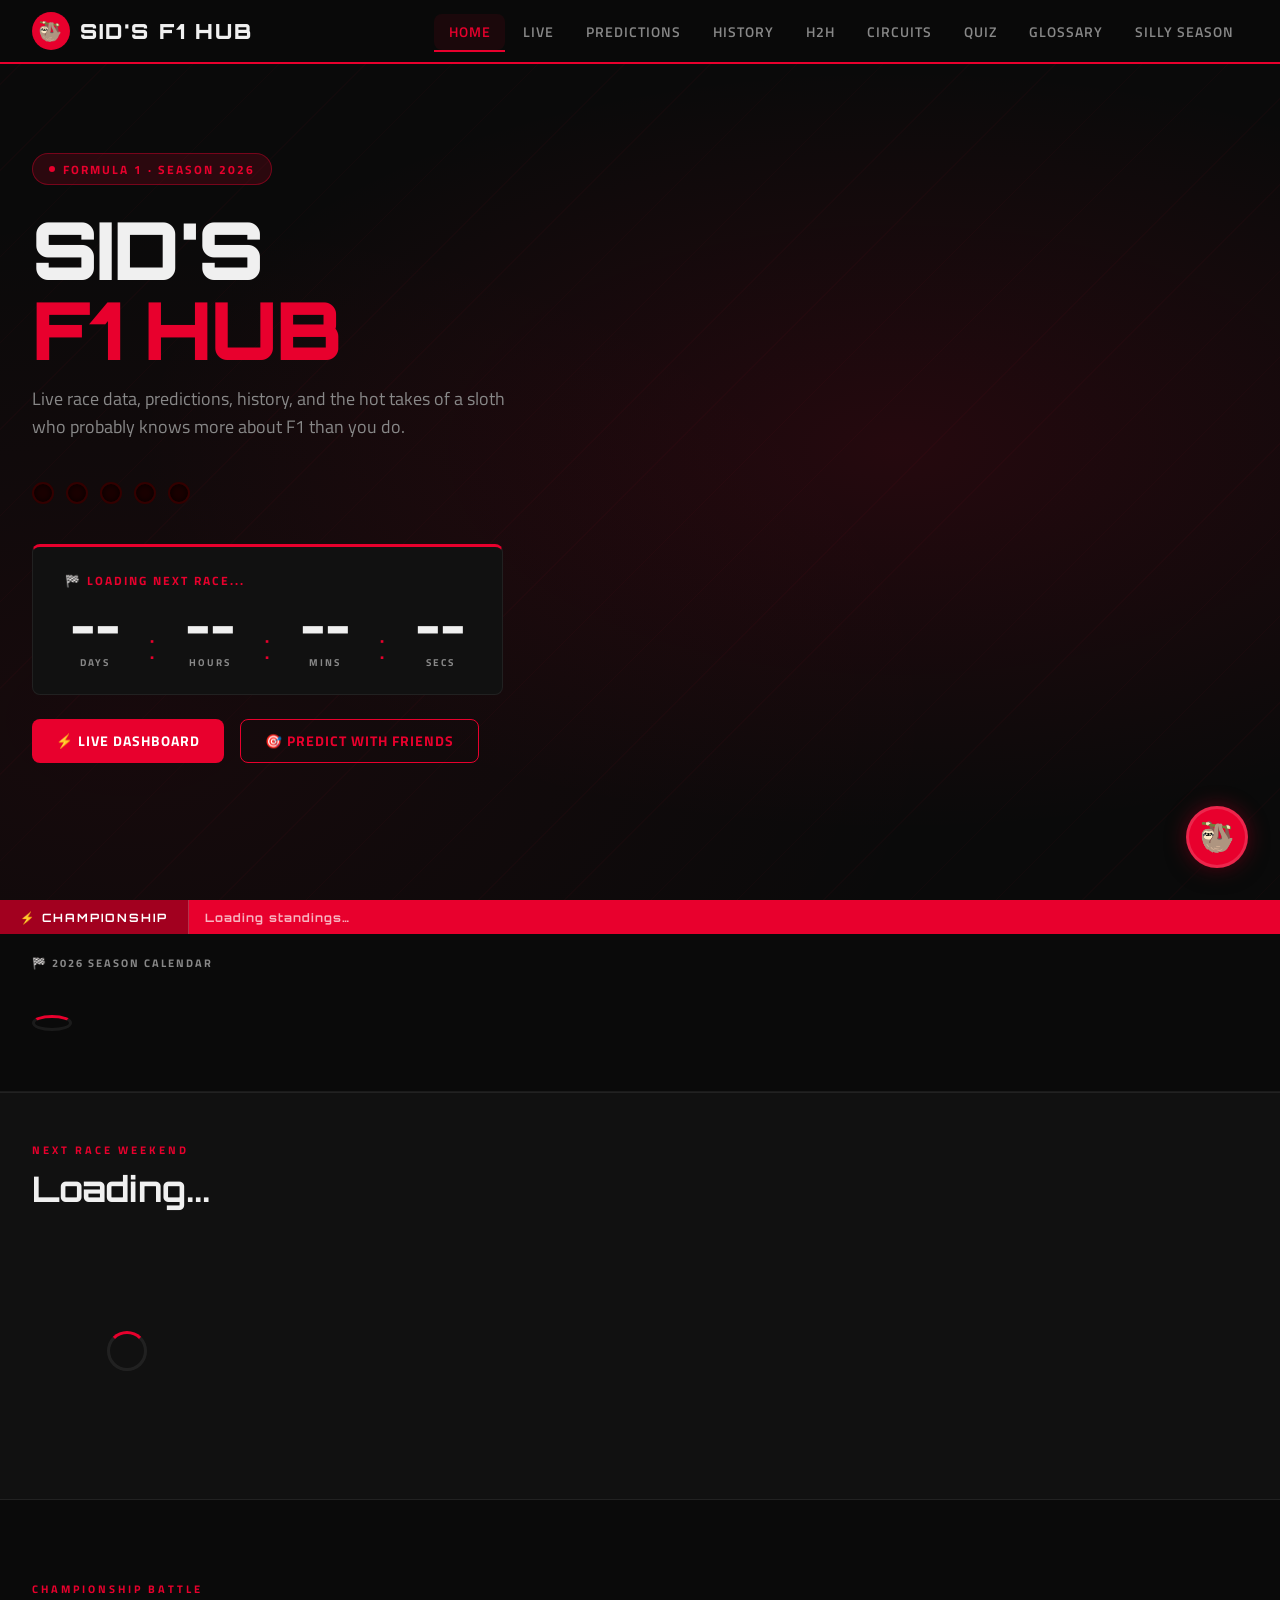
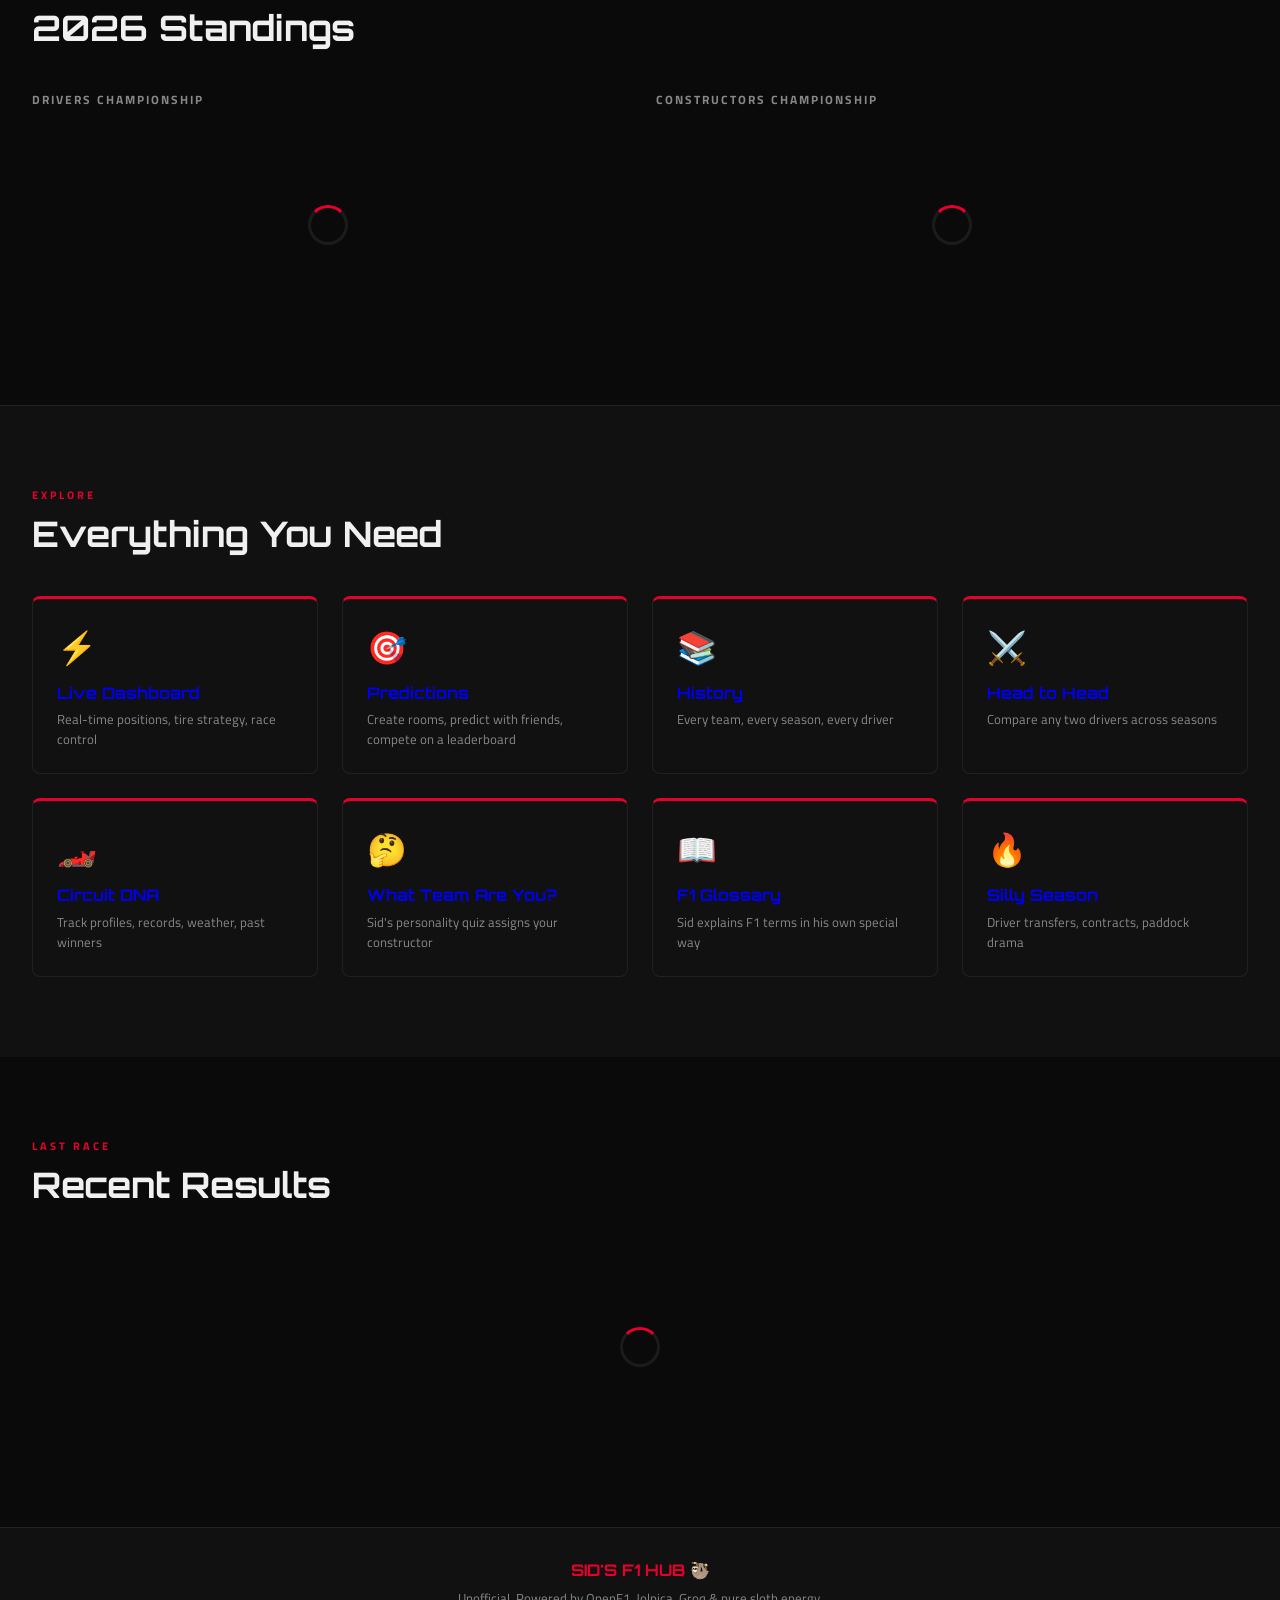
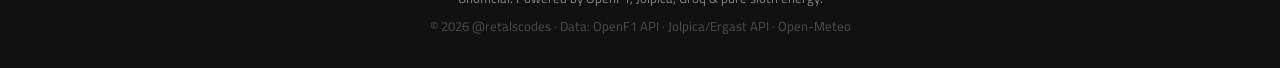
==== frontend/index.html @ 2f7b027c "Initial release — Sid's F1 Hub Full-stack F1 website featuring live dashboard, race predictions with" ====
<!DOCTYPE html>
<html lang="en">
<head>
  <meta charset="UTF-8" />
  <meta name="viewport" content="width=device-width, initial-scale=1.0" />
  <title>SID'S F1 HUB — The Unofficial Sloth's Guide to Formula 1</title>
  <meta name="description" content="F1 live data, race predictions, history, and Sid the Sloth's hot takes." />
  <link rel="stylesheet" href="assets/css/main.css" />
  <link rel="icon" href="data:image/svg+xml,<svg xmlns='http://www.w3.org/2000/svg' viewBox='0 0 100 100'><text y='.9em' font-size='90'>🦥</text></svg>" />
</head>
<body>

<!-- NAV -->
<nav class="nav">
  <a href="index.html" class="nav-logo">
    <div class="sid-icon-fallback">🦥</div>
    SID'S F1 HUB
  </a>
  <ul class="nav-links" id="navLinks">
    <li><a href="index.html" class="active">Home</a></li>
    <li><a href="pages/live.html">Live</a></li>
    <li><a href="pages/predictions.html">Predictions</a></li>
    <li><a href="pages/history.html">History</a></li>
    <li><a href="pages/head-to-head.html">H2H</a></li>
    <li><a href="pages/circuit.html">Circuits</a></li>
    <li><a href="pages/quiz.html">Quiz</a></li>
    <li><a href="pages/glossary.html">Glossary</a></li>
    <li><a href="pages/silly-season.html">Silly Season</a></li>
  </ul>
  <button class="nav-burger" id="navBurger" aria-label="Menu">
    <span></span><span></span><span></span>
  </button>
</nav>

<!-- HERO -->
<section class="hero">
  <div class="hero-bg-lines"></div>
  <div class="hero-content fade-in">
    <div class="hero-badge">
      <span class="dot"></span>
      Formula 1 · Season 2026
    </div>
    <h1 class="hero-title">
      <span class="line1">SID'S</span><br>
      <span class="accent">F1 HUB</span>
    </h1>
    <p class="hero-subtitle">
      Live race data, predictions, history, and the hot takes of a sloth who probably knows more about F1 than you do.
    </p>

    <!-- START LIGHTS -->
    <div class="lights-row" id="lightsRow">
      <div class="light" id="l1"></div>
      <div class="light" id="l2"></div>
      <div class="light" id="l3"></div>
      <div class="light" id="l4"></div>
      <div class="light" id="l5"></div>
    </div>

    <!-- COUNTDOWN -->
    <div class="countdown-card" id="countdownCard">
      <div class="countdown-race" id="countdownLabel">
        🏁 Loading next race...
      </div>
      <div class="countdown-units">
        <div class="countdown-unit">
          <div class="countdown-num" id="cdDays">--</div>
          <div class="countdown-label">Days</div>
        </div>
        <div class="countdown-sep">:</div>
        <div class="countdown-unit">
          <div class="countdown-num" id="cdHours">--</div>
          <div class="countdown-label">Hours</div>
        </div>
        <div class="countdown-sep">:</div>
        <div class="countdown-unit">
          <div class="countdown-num" id="cdMins">--</div>
          <div class="countdown-label">Mins</div>
        </div>
        <div class="countdown-sep">:</div>
        <div class="countdown-unit">
          <div class="countdown-num" id="cdSecs">--</div>
          <div class="countdown-label">Secs</div>
        </div>
      </div>
    </div>

    <div style="margin-top:1.5rem;display:flex;gap:1rem;flex-wrap:wrap;">
      <a href="pages/live.html" class="btn btn-primary">⚡ Live Dashboard</a>
      <a href="pages/predictions.html" class="btn btn-outline">🎯 Predict With Friends</a>
    </div>
  </div>

  <img src="assets/img/sid.png" class="hero-sid" alt="Sid the F1 Sloth"
       onerror="this.style.display='none'" />
</section>

<!-- STANDINGS TICKER -->
<div class="ticker-bar" id="tickerBar">
  <div class="ticker-label">⚡ CHAMPIONSHIP</div>
  <div class="ticker-wrap">
    <div class="ticker-track" id="tickerTrack">
      <span style="color:rgba(255,255,255,0.7);padding-left:1rem;">Loading standings…</span>
    </div>
  </div>
</div>

<!-- RACE CALENDAR STRIP -->
<div style="background:var(--bg);border-bottom:1px solid var(--border);padding:1.25rem 0;">
  <div style="max-width:1400px;margin:0 auto;padding:0 2rem;">
    <div style="font-size:0.7rem;font-weight:700;letter-spacing:2px;text-transform:uppercase;color:var(--text-dim);margin-bottom:0.75rem;">🏁 2026 Season Calendar</div>
    <div class="calendar-strip" id="calendarStrip">
      <div class="loading-state" style="padding:0;height:80px;"><div class="spinner"></div></div>
    </div>
  </div>
</div>

<!-- RACE WEEKEND -->
<div style="background:var(--bg2);border-top:1px solid var(--border);border-bottom:1px solid var(--border);">
  <div class="section" style="padding-top:3rem;padding-bottom:3rem;">
    <div class="section-header" style="display:flex;align-items:center;justify-content:space-between;flex-wrap:wrap;gap:1rem;">
      <div>
        <div class="section-tag">Next Race Weekend</div>
        <h2 class="section-title" id="weekendTitle">Loading...</h2>
      </div>
      <div id="weekendFlag" style="font-size:3rem;"></div>
    </div>

    <!-- Session Times -->
    <div class="sessions-grid" id="sessionsGrid">
      <div class="loading-state"><div class="spinner"></div></div>
    </div>

    <!-- Weather -->
    <div id="weatherWidget" style="margin-top:1.5rem;display:none;">
      <div class="card" style="display:flex;align-items:center;gap:2rem;flex-wrap:wrap;">
        <div>
          <div class="section-tag">Circuit Weather</div>
          <div style="font-size:2rem;" id="weatherTemp">--°C</div>
          <div style="font-size:0.8rem;color:var(--text-dim);" id="weatherDesc"></div>
        </div>
        <div style="display:flex;gap:2rem;flex-wrap:wrap;">
          <div>
            <div class="text-dim" style="font-size:0.7rem;letter-spacing:1px;text-transform:uppercase;">Wind</div>
            <div class="font-mono fw-700" id="weatherWind">--</div>
          </div>
          <div>
            <div class="text-dim" style="font-size:0.7rem;letter-spacing:1px;text-transform:uppercase;">Rain %</div>
            <div class="font-mono fw-700" id="weatherRain">--</div>
          </div>
        </div>
      </div>
    </div>
  </div>
</div>

<!-- CHAMPIONSHIP BATTLE -->
<div class="section">
  <div class="section-header">
    <div class="section-tag">Championship Battle</div>
    <h2 class="section-title" id="standingsTitle">2026 Standings</h2>
  </div>

  <div class="grid-2" style="gap:2rem;">
    <!-- Drivers -->
    <div>
      <div style="font-size:0.75rem;font-weight:700;letter-spacing:2px;text-transform:uppercase;color:var(--text-dim);margin-bottom:1rem;">
        Drivers Championship
      </div>
      <div id="driverStandings">
        <div class="loading-state"><div class="spinner"></div></div>
      </div>
    </div>
    <!-- Constructors -->
    <div>
      <div style="font-size:0.75rem;font-weight:700;letter-spacing:2px;text-transform:uppercase;color:var(--text-dim);margin-bottom:1rem;">
        Constructors Championship
      </div>
      <div id="constructorStandings">
        <div class="loading-state"><div class="spinner"></div></div>
      </div>
    </div>
  </div>
</div>

<!-- QUICK ACCESS -->
<div style="background:var(--bg2);border-top:1px solid var(--border);">
  <div class="section">
    <div class="section-header">
      <div class="section-tag">Explore</div>
      <h2 class="section-title">Everything You Need</h2>
    </div>
    <div class="grid-4">
      <a href="pages/live.html" class="card card-accent" style="text-decoration:none;cursor:pointer;">
        <div style="font-size:2rem;margin-bottom:0.75rem;">⚡</div>
        <div style="font-family:var(--font-mono);font-weight:700;margin-bottom:0.4rem;">Live Dashboard</div>
        <div style="font-size:0.8rem;color:var(--text-dim);">Real-time positions, tire strategy, race control</div>
      </a>
      <a href="pages/predictions.html" class="card card-accent" style="text-decoration:none;">
        <div style="font-size:2rem;margin-bottom:0.75rem;">🎯</div>
        <div style="font-family:var(--font-mono);font-weight:700;margin-bottom:0.4rem;">Predictions</div>
        <div style="font-size:0.8rem;color:var(--text-dim);">Create rooms, predict with friends, compete on a leaderboard</div>
      </a>
      <a href="pages/history.html" class="card card-accent" style="text-decoration:none;">
        <div style="font-size:2rem;margin-bottom:0.75rem;">📚</div>
        <div style="font-family:var(--font-mono);font-weight:700;margin-bottom:0.4rem;">History</div>
        <div style="font-size:0.8rem;color:var(--text-dim);">Every team, every season, every driver</div>
      </a>
      <a href="pages/head-to-head.html" class="card card-accent" style="text-decoration:none;">
        <div style="font-size:2rem;margin-bottom:0.75rem;">⚔️</div>
        <div style="font-family:var(--font-mono);font-weight:700;margin-bottom:0.4rem;">Head to Head</div>
        <div style="font-size:0.8rem;color:var(--text-dim);">Compare any two drivers across seasons</div>
      </a>
      <a href="pages/circuit.html" class="card card-accent" style="text-decoration:none;">
        <div style="font-size:2rem;margin-bottom:0.75rem;">🏎️</div>
        <div style="font-family:var(--font-mono);font-weight:700;margin-bottom:0.4rem;">Circuit DNA</div>
        <div style="font-size:0.8rem;color:var(--text-dim);">Track profiles, records, weather, past winners</div>
      </a>
      <a href="pages/quiz.html" class="card card-accent" style="text-decoration:none;">
        <div style="font-size:2rem;margin-bottom:0.75rem;">🤔</div>
        <div style="font-family:var(--font-mono);font-weight:700;margin-bottom:0.4rem;">What Team Are You?</div>
        <div style="font-size:0.8rem;color:var(--text-dim);">Sid's personality quiz assigns your constructor</div>
      </a>
      <a href="pages/glossary.html" class="card card-accent" style="text-decoration:none;">
        <div style="font-size:2rem;margin-bottom:0.75rem;">📖</div>
        <div style="font-family:var(--font-mono);font-weight:700;margin-bottom:0.4rem;">F1 Glossary</div>
        <div style="font-size:0.8rem;color:var(--text-dim);">Sid explains F1 terms in his own special way</div>
      </a>
      <a href="pages/silly-season.html" class="card card-accent" style="text-decoration:none;">
        <div style="font-size:2rem;margin-bottom:0.75rem;">🔥</div>
        <div style="font-family:var(--font-mono);font-weight:700;margin-bottom:0.4rem;">Silly Season</div>
        <div style="font-size:0.8rem;color:var(--text-dim);">Driver transfers, contracts, paddock drama</div>
      </a>
    </div>
  </div>
</div>

<!-- LAST RACE RESULT -->
<div class="section">
  <div class="section-header" style="display:flex;align-items:center;justify-content:space-between;flex-wrap:wrap;gap:1rem;">
    <div>
      <div class="section-tag">Last Race</div>
      <h2 class="section-title" id="lastRaceTitle">Recent Results</h2>
    </div>
    <div id="sidReaction" style="display:none;" class="card" style="max-width:320px;">
      <div style="display:flex;align-items:flex-start;gap:0.75rem;">
        <div style="font-size:1.5rem;flex-shrink:0;">🦥</div>
        <div>
          <div style="font-size:0.7rem;font-weight:700;letter-spacing:1px;text-transform:uppercase;color:var(--red);margin-bottom:0.4rem;">Sid's Reaction</div>
          <div style="font-size:0.85rem;font-style:italic;" id="sidReactionText"></div>
        </div>
      </div>
    </div>
  </div>
  <div id="lastRaceResults">
    <div class="loading-state"><div class="spinner"></div></div>
  </div>
</div>

<footer>
  <div class="footer-logo">SID'S F1 HUB 🦥</div>
  <div>Unofficial. Powered by OpenF1, Jolpica, Groq & pure sloth energy.</div>
  <div style="margin-top:0.5rem;opacity:0.5;">© 2026 @retalscodes · Data: OpenF1 API · Jolpica/Ergast API · Open-Meteo</div>
</footer>

<!-- SID CHAT BUBBLE -->
<div class="sid-chat-bubble">
  <div class="sid-chat-window" id="sidChatWindow">
    <div class="sid-chat-header">
      <div class="avatar">
        <img src="../assets/img/sid.png" alt="Sid" onerror="this.parentElement.innerHTML='<div class=fallback>🦥</div>'" />
      </div>
      <div>
        <div class="name">Sid the F1 Sloth</div>
        <div class="status">Online &amp; ready to ramble</div>
      </div>
    </div>
    <div class="sid-chat-msgs" id="sidMsgs">
      <div class="msg msg-sid">
        YO! Sid here — your unofficial F1 expert! Ask me anything about Formula 1. Anything. I DARE YOU. 🦥🏎️
      </div>
    </div>
    <div class="sid-chat-input">
      <input type="text" id="sidInput" placeholder="Ask Sid about F1..." />
      <button id="sidSend" aria-label="Send">
        <svg viewBox="0 0 24 24"><path d="M2 21l21-9L2 3v7l15 2-15 2z"/></svg>
      </button>
    </div>
  </div>
  <button class="sid-chat-toggle" id="sidChatToggle" aria-label="Chat with Sid">
    <img src="assets/img/sid.png" alt="Sid" onerror="this.outerHTML='<span class=fallback-face>🦥</span>'" />
  </button>
</div>

<script src="assets/js/api.js"></script>
<script src="assets/js/countdown.js"></script>
<script src="assets/js/sid-chat.js"></script>
<script src="assets/js/app.js"></script>
</body>
</html>
---- frontend/assets/css/main.css ----
@import url('https://fonts.googleapis.com/css2?family=Orbitron:wght@400;700;900&family=Titillium+Web:wght@300;400;600;700;900&display=swap');

:root {
  --red:       #E8002D;
  --red-dark:  #B5001F;
  --red-glow:  rgba(232,0,45,0.35);
  --bg:        #0A0A0A;
  --bg2:       #111111;
  --bg3:       #1A1A1A;
  --bg4:       #222222;
  --border:    rgba(255,255,255,0.07);
  --text:      #F0F0F0;
  --text-dim:  #888888;
  --gold:      #FFD700;
  --silver:    #C0C0C0;
  --bronze:    #CD7F32;
  --green:     #00D4A0;
  --blue:      #0099FF;
  --font-main: 'Titillium Web', sans-serif;
  --font-mono: 'Orbitron', monospace;
  --radius:    8px;
  --glow: 0 0 20px var(--red-glow);
}

*, *::before, *::after { box-sizing: border-box; margin: 0; padding: 0; }

html { scroll-behavior: smooth; }

body {
  font-family: var(--font-main);
  background: var(--bg);
  color: var(--text);
  min-height: 100vh;
  overflow-x: hidden;
}

/* ── SCROLLBAR ── */
::-webkit-scrollbar { width: 6px; }
::-webkit-scrollbar-track { background: var(--bg2); }
::-webkit-scrollbar-thumb { background: var(--red); border-radius: 3px; }

/* ── NAV ── */
.nav {
  position: fixed;
  top: 0; left: 0; right: 0;
  z-index: 100;
  background: rgba(10,10,10,0.95);
  border-bottom: 2px solid var(--red);
  backdrop-filter: blur(12px);
  display: flex;
  align-items: center;
  justify-content: space-between;
  padding: 0 2rem;
  height: 64px;
}

.nav-logo {
  font-family: var(--font-mono);
  font-size: 1.3rem;
  font-weight: 900;
  color: var(--text);
  text-decoration: none;
  display: flex;
  align-items: center;
  gap: 0.6rem;
  letter-spacing: 2px;
}

.nav-logo .sid-icon {
  width: 38px;
  height: 38px;
  border-radius: 50%;
  border: 2px solid var(--red);
  object-fit: cover;
}

.nav-logo .sid-icon-fallback {
  width: 38px; height: 38px;
  border-radius: 50%;
  background: var(--red);
  display: flex; align-items: center; justify-content: center;
  font-size: 1.2rem; font-weight: 900;
  color: white;
}

.nav-links {
  display: flex;
  align-items: center;
  gap: 0.2rem;
  list-style: none;
}

.nav-links a {
  color: var(--text-dim);
  text-decoration: none;
  font-size: 0.85rem;
  font-weight: 600;
  letter-spacing: 1px;
  text-transform: uppercase;
  padding: 0.5rem 0.9rem;
  border-radius: var(--radius);
  transition: all 0.2s;
  position: relative;
}

.nav-links a:hover,
.nav-links a.active {
  color: var(--red);
  background: rgba(232,0,45,0.08);
}

.nav-links a.active::after {
  content: '';
  position: absolute;
  bottom: -2px; left: 0; right: 0;
  height: 2px;
  background: var(--red);
}

.nav-burger {
  display: none;
  background: none;
  border: none;
  cursor: pointer;
  flex-direction: column;
  gap: 5px;
}
.nav-burger span {
  display: block; width: 24px; height: 2px; background: var(--text);
  transition: all 0.3s;
}

/* ── HERO ── */
.hero {
  min-height: 100vh;
  display: flex;
  align-items: center;
  padding: 80px 2rem 4rem;
  position: relative;
  overflow: hidden;
  background: radial-gradient(ellipse at 70% 50%, rgba(232,0,45,0.12) 0%, transparent 60%),
              radial-gradient(ellipse at 10% 80%, rgba(232,0,45,0.06) 0%, transparent 50%),
              var(--bg);
}

.hero-bg-lines {
  position: absolute;
  inset: 0;
  overflow: hidden;
  pointer-events: none;
}

.hero-bg-lines::before {
  content: '';
  position: absolute;
  top: -50%; left: -10%;
  width: 120%; height: 200%;
  background: repeating-linear-gradient(
    -45deg,
    transparent,
    transparent 60px,
    rgba(232,0,45,0.03) 60px,
    rgba(232,0,45,0.03) 61px
  );
}

.hero-content {
  flex: 1;
  max-width: 700px;
  z-index: 1;
}

.hero-badge {
  display: inline-flex;
  align-items: center;
  gap: 0.5rem;
  background: rgba(232,0,45,0.15);
  border: 1px solid rgba(232,0,45,0.4);
  border-radius: 50px;
  padding: 0.35rem 1rem;
  font-size: 0.75rem;
  font-weight: 700;
  letter-spacing: 2px;
  text-transform: uppercase;
  color: var(--red);
  margin-bottom: 1.5rem;
}

.hero-badge .dot {
  width: 6px; height: 6px;
  border-radius: 50%;
  background: var(--red);
  animation: blink 1.2s infinite;
}

@keyframes blink { 0%,100%{opacity:1} 50%{opacity:0.2} }

.hero-title {
  font-family: var(--font-mono);
  font-size: clamp(2.5rem, 7vw, 5rem);
  font-weight: 900;
  line-height: 1;
  letter-spacing: -1px;
  margin-bottom: 1rem;
}

.hero-title .line1 { color: var(--text); }
.hero-title .accent { color: var(--red); }

.hero-subtitle {
  font-size: 1.1rem;
  color: var(--text-dim);
  margin-bottom: 2.5rem;
  line-height: 1.6;
  max-width: 480px;
}

/* ── LIGHTS SEQUENCE ── */
.lights-row {
  display: flex;
  gap: 12px;
  margin-bottom: 2.5rem;
}

.light {
  width: 22px; height: 22px;
  border-radius: 50%;
  background: #1a0000;
  border: 2px solid #330000;
  box-shadow: inset 0 0 6px rgba(0,0,0,0.8);
  transition: all 0.3s;
}

.light.on {
  background: var(--red);
  border-color: var(--red-dark);
  box-shadow: 0 0 12px var(--red-glow), inset 0 0 4px rgba(255,100,100,0.4);
}

/* ── COUNTDOWN ── */
.countdown-card {
  background: var(--bg2);
  border: 1px solid var(--border);
  border-top: 3px solid var(--red);
  border-radius: var(--radius);
  padding: 1.5rem 2rem;
  display: inline-block;
}

.countdown-race {
  font-size: 0.75rem;
  font-weight: 700;
  letter-spacing: 2px;
  text-transform: uppercase;
  color: var(--red);
  margin-bottom: 0.75rem;
  display: flex;
  align-items: center;
  gap: 0.5rem;
}

.countdown-units {
  display: flex;
  gap: 1.5rem;
  align-items: flex-end;
}

.countdown-unit {
  text-align: center;
}

.countdown-num {
  font-family: var(--font-mono);
  font-size: 3rem;
  font-weight: 900;
  color: var(--text);
  line-height: 1;
  min-width: 60px;
}

.countdown-label {
  font-size: 0.65rem;
  font-weight: 700;
  letter-spacing: 2px;
  text-transform: uppercase;
  color: var(--text-dim);
  margin-top: 4px;
}

.countdown-sep {
  font-family: var(--font-mono);
  font-size: 2rem;
  color: var(--red);
  line-height: 1;
  padding-bottom: 0.4rem;
}

.hero-sid {
  position: absolute;
  right: 5%;
  bottom: 0;
  width: min(380px, 40vw);
  z-index: 1;
  filter: drop-shadow(-10px 0 40px rgba(232,0,45,0.3));
}

/* ── SECTION ── */
.section {
  padding: 5rem 2rem;
  max-width: 1400px;
  margin: 0 auto;
}

.section-header {
  margin-bottom: 2.5rem;
}

.section-tag {
  font-size: 0.7rem;
  font-weight: 700;
  letter-spacing: 3px;
  text-transform: uppercase;
  color: var(--red);
  margin-bottom: 0.5rem;
}

.section-title {
  font-family: var(--font-mono);
  font-size: clamp(1.5rem, 3vw, 2.2rem);
  font-weight: 700;
  color: var(--text);
}

/* ── CARD ── */
.card {
  background: var(--bg2);
  border: 1px solid var(--border);
  border-radius: var(--radius);
  padding: 1.5rem;
  transition: border-color 0.2s, transform 0.2s;
}

.card:hover {
  border-color: rgba(232,0,45,0.3);
  transform: translateY(-2px);
}

.card-accent { border-top: 3px solid var(--red); }

/* ── GRID ── */
.grid-2 { display: grid; grid-template-columns: repeat(2, 1fr); gap: 1.5rem; }
.grid-3 { display: grid; grid-template-columns: repeat(3, 1fr); gap: 1.5rem; }
.grid-4 { display: grid; grid-template-columns: repeat(4, 1fr); gap: 1.5rem; }
.grid-auto { display: grid; grid-template-columns: repeat(auto-fill, minmax(280px, 1fr)); gap: 1.5rem; }

/* ── DRIVER CARD ── */
.driver-card {
  background: var(--bg2);
  border: 1px solid var(--border);
  border-radius: var(--radius);
  padding: 1.25rem;
  display: flex;
  align-items: center;
  gap: 1rem;
  transition: all 0.2s;
  cursor: pointer;
}

.driver-card:hover { border-color: rgba(232,0,45,0.4); background: var(--bg3); }

.driver-number {
  font-family: var(--font-mono);
  font-size: 1.8rem;
  font-weight: 900;
  min-width: 50px;
  text-align: center;
  opacity: 0.5;
}

.driver-flag {
  font-size: 1.4rem;
}

.driver-info { flex: 1; }

.driver-name {
  font-weight: 700;
  font-size: 1rem;
  color: var(--text);
}

.driver-team {
  font-size: 0.75rem;
  color: var(--text-dim);
  margin-top: 2px;
}

.driver-points {
  font-family: var(--font-mono);
  font-size: 1.1rem;
  font-weight: 700;
  color: var(--red);
}

.team-color-bar {
  width: 4px;
  height: 100%;
  border-radius: 2px;
  min-height: 50px;
}

/* ── STANDINGS TABLE ── */
.standings-table {
  width: 100%;
  border-collapse: collapse;
}

.standings-table th {
  font-size: 0.7rem;
  font-weight: 700;
  letter-spacing: 2px;
  text-transform: uppercase;
  color: var(--text-dim);
  text-align: left;
  padding: 0.75rem 1rem;
  border-bottom: 1px solid var(--border);
}

.standings-table td {
  padding: 0.85rem 1rem;
  border-bottom: 1px solid var(--border);
  font-size: 0.9rem;
}

.standings-table tr:last-child td { border-bottom: none; }
.standings-table tr:hover td { background: rgba(255,255,255,0.02); }

.pos-1 { color: var(--gold); font-family: var(--font-mono); font-weight: 700; }
.pos-2 { color: var(--silver); font-family: var(--font-mono); font-weight: 700; }
.pos-3 { color: var(--bronze); font-family: var(--font-mono); font-weight: 700; }
.pos-n { color: var(--text-dim); font-family: var(--font-mono); }

/* ── TIRE ── */
.tire {
  display: inline-flex;
  align-items: center;
  justify-content: center;
  width: 28px; height: 28px;
  border-radius: 50%;
  font-size: 0.65rem;
  font-weight: 900;
  letter-spacing: 0.5px;
}

.tire-S { background: #FF1E00; color: white; }
.tire-M { background: #FFD700; color: black; }
.tire-H { background: #F0F0F0; color: black; }
.tire-I { background: #39B54A; color: white; }
.tire-W { background: #1E90FF; color: white; }

/* ── FLAGS ── */
.flag-pill {
  display: inline-flex;
  align-items: center;
  gap: 0.4rem;
  background: var(--bg3);
  border: 1px solid var(--border);
  border-radius: 50px;
  padding: 0.25rem 0.75rem;
  font-size: 0.8rem;
  font-weight: 600;
}

/* ── BUTTON ── */
.btn {
  display: inline-flex;
  align-items: center;
  gap: 0.5rem;
  padding: 0.7rem 1.5rem;
  border-radius: var(--radius);
  font-family: var(--font-main);
  font-weight: 700;
  font-size: 0.85rem;
  letter-spacing: 1px;
  text-transform: uppercase;
  cursor: pointer;
  border: none;
  text-decoration: none;
  transition: all 0.2s;
}

.btn-primary {
  background: var(--red);
  color: white;
}

.btn-primary:hover {
  background: var(--red-dark);
  transform: translateY(-1px);
  box-shadow: var(--glow);
}

.btn-outline {
  background: transparent;
  border: 1px solid var(--red);
  color: var(--red);
}

.btn-outline:hover {
  background: rgba(232,0,45,0.1);
}

.btn-ghost {
  background: var(--bg3);
  color: var(--text);
  border: 1px solid var(--border);
}

.btn-ghost:hover { background: var(--bg4); }

/* ── INPUT ── */
.input {
  background: var(--bg3);
  border: 1px solid var(--border);
  border-radius: var(--radius);
  color: var(--text);
  font-family: var(--font-main);
  font-size: 0.95rem;
  padding: 0.75rem 1rem;
  width: 100%;
  outline: none;
  transition: border-color 0.2s;
}

.input:focus { border-color: var(--red); }
.input::placeholder { color: var(--text-dim); }

select.input {
  cursor: pointer;
  -webkit-appearance: none;
  background-image: url("data:image/svg+xml,%3Csvg xmlns='http://www.w3.org/2000/svg' width='12' height='12' viewBox='0 0 12 12'%3E%3Cpath fill='%23888' d='M6 8L1 3h10z'/%3E%3C/svg%3E");
  background-repeat: no-repeat;
  background-position: right 1rem center;
  padding-right: 2.5rem;
}

/* ── BADGE ── */
.badge {
  display: inline-flex;
  align-items: center;
  padding: 0.2rem 0.6rem;
  border-radius: 4px;
  font-size: 0.7rem;
  font-weight: 700;
  letter-spacing: 1px;
  text-transform: uppercase;
}

.badge-red    { background: rgba(232,0,45,0.2);  color: var(--red); }
.badge-green  { background: rgba(0,212,160,0.2); color: var(--green); }
.badge-gold   { background: rgba(255,215,0,0.2); color: var(--gold); }
.badge-gray   { background: rgba(255,255,255,0.07); color: var(--text-dim); }

/* ── LIVE INDICATOR ── */
.live-badge {
  display: inline-flex;
  align-items: center;
  gap: 6px;
  background: rgba(232,0,45,0.15);
  border: 1px solid rgba(232,0,45,0.5);
  border-radius: 50px;
  padding: 0.3rem 0.8rem;
  font-size: 0.75rem;
  font-weight: 700;
  letter-spacing: 2px;
  color: var(--red);
}

.live-badge .pulse {
  width: 8px; height: 8px;
  border-radius: 50%;
  background: var(--red);
  animation: pulse 1.5s infinite;
}

@keyframes pulse {
  0%   { transform: scale(1); opacity: 1; box-shadow: 0 0 0 0 var(--red-glow); }
  70%  { transform: scale(1.1); opacity: 0.7; box-shadow: 0 0 0 6px transparent; }
  100% { transform: scale(1); opacity: 1; }
}

/* ── SID CHAT ── */
.sid-chat-bubble {
  position: fixed;
  bottom: 2rem;
  right: 2rem;
  z-index: 200;
}

.sid-chat-toggle {
  width: 62px; height: 62px;
  border-radius: 50%;
  background: var(--red);
  border: 3px solid rgba(255,255,255,0.15);
  cursor: pointer;
  display: flex;
  align-items: center;
  justify-content: center;
  box-shadow: var(--glow), 0 4px 20px rgba(0,0,0,0.5);
  transition: transform 0.2s;
  overflow: hidden;
  padding: 0;
}

.sid-chat-toggle:hover { transform: scale(1.08); }

.sid-chat-toggle img {
  width: 100%; height: 100%;
  object-fit: cover;
  border-radius: 50%;
}

.sid-chat-toggle .fallback-face {
  font-size: 1.8rem;
}

.sid-chat-window {
  position: absolute;
  bottom: 78px;
  right: 0;
  width: 360px;
  background: var(--bg2);
  border: 1px solid var(--border);
  border-top: 3px solid var(--red);
  border-radius: var(--radius);
  box-shadow: 0 20px 60px rgba(0,0,0,0.7);
  display: none;
  flex-direction: column;
  overflow: hidden;
  max-height: 520px;
}

.sid-chat-window.open { display: flex; }

.sid-chat-header {
  display: flex;
  align-items: center;
  gap: 0.75rem;
  padding: 1rem 1.25rem;
  background: var(--bg3);
  border-bottom: 1px solid var(--border);
}

.sid-chat-header .avatar {
  width: 36px; height: 36px;
  border-radius: 50%;
  border: 2px solid var(--red);
  overflow: hidden;
  flex-shrink: 0;
}

.sid-chat-header .avatar img { width: 100%; height: 100%; object-fit: cover; }
.sid-chat-header .avatar .fallback { width: 100%; height: 100%; background: var(--red); display: flex; align-items: center; justify-content: center; font-size: 1rem; }

.sid-chat-header .name {
  font-weight: 700;
  font-size: 0.9rem;
}

.sid-chat-header .status {
  font-size: 0.7rem;
  color: var(--green);
  display: flex;
  align-items: center;
  gap: 4px;
}

.sid-chat-header .status::before {
  content: '';
  width: 6px; height: 6px;
  border-radius: 50%;
  background: var(--green);
}

.sid-chat-msgs {
  flex: 1;
  overflow-y: auto;
  padding: 1rem;
  display: flex;
  flex-direction: column;
  gap: 0.75rem;
  min-height: 200px;
}

.msg {
  max-width: 85%;
  padding: 0.75rem 1rem;
  border-radius: var(--radius);
  font-size: 0.88rem;
  line-height: 1.5;
}

.msg-sid {
  background: var(--bg3);
  border: 1px solid var(--border);
  align-self: flex-start;
  border-bottom-left-radius: 2px;
}

.msg-user {
  background: var(--red);
  color: white;
  align-self: flex-end;
  border-bottom-right-radius: 2px;
}

.msg-typing {
  display: flex;
  gap: 4px;
  align-items: center;
  padding: 0.75rem 1rem;
}

.msg-typing span {
  width: 6px; height: 6px;
  background: var(--text-dim);
  border-radius: 50%;
  animation: typing-dot 1.4s infinite;
}

.msg-typing span:nth-child(2) { animation-delay: 0.2s; }
.msg-typing span:nth-child(3) { animation-delay: 0.4s; }

@keyframes typing-dot { 0%,80%,100%{opacity:0.2;transform:scale(1)} 40%{opacity:1;transform:scale(1.2)} }

.sid-chat-input {
  display: flex;
  gap: 0.5rem;
  padding: 0.75rem 1rem;
  border-top: 1px solid var(--border);
  background: var(--bg3);
}

.sid-chat-input input {
  flex: 1;
  background: var(--bg4);
  border: 1px solid var(--border);
  border-radius: 50px;
  color: var(--text);
  font-family: var(--font-main);
  font-size: 0.85rem;
  padding: 0.5rem 1rem;
  outline: none;
}

.sid-chat-input input:focus { border-color: var(--red); }

.sid-chat-input button {
  background: var(--red);
  border: none;
  border-radius: 50%;
  width: 36px; height: 36px;
  cursor: pointer;
  display: flex; align-items: center; justify-content: center;
  transition: background 0.2s;
  flex-shrink: 0;
}

.sid-chat-input button:hover { background: var(--red-dark); }
.sid-chat-input button svg { width: 16px; height: 16px; fill: white; }

/* ── RACE WEEKEND SESSIONS ── */
.sessions-grid {
  display: grid;
  grid-template-columns: repeat(auto-fill, minmax(180px, 1fr));
  gap: 1rem;
}

.session-card {
  background: var(--bg3);
  border: 1px solid var(--border);
  border-radius: var(--radius);
  padding: 1rem;
  text-align: center;
}

.session-type {
  font-size: 0.7rem;
  font-weight: 700;
  letter-spacing: 2px;
  text-transform: uppercase;
  color: var(--text-dim);
  margin-bottom: 0.4rem;
}

.session-time {
  font-family: var(--font-mono);
  font-size: 1rem;
  font-weight: 700;
  color: var(--text);
}

.session-date {
  font-size: 0.75rem;
  color: var(--text-dim);
  margin-top: 4px;
}

/* ── TABS ── */
.tabs {
  display: flex;
  gap: 0;
  border-bottom: 2px solid var(--border);
  margin-bottom: 2rem;
  overflow-x: auto;
}

.tab {
  padding: 0.75rem 1.5rem;
  font-size: 0.85rem;
  font-weight: 700;
  letter-spacing: 1px;
  text-transform: uppercase;
  color: var(--text-dim);
  cursor: pointer;
  border-bottom: 2px solid transparent;
  margin-bottom: -2px;
  white-space: nowrap;
  transition: all 0.2s;
  background: none;
  border-top: none;
  border-left: none;
  border-right: none;
  font-family: var(--font-main);
}

.tab:hover { color: var(--text); }
.tab.active { color: var(--red); border-bottom-color: var(--red); }

/* ── LEADERBOARD ── */
.leaderboard-row {
  display: flex;
  align-items: center;
  gap: 1rem;
  padding: 1rem 1.25rem;
  border-radius: var(--radius);
  background: var(--bg3);
  border: 1px solid var(--border);
  transition: all 0.2s;
}

.leaderboard-row:hover { border-color: rgba(232,0,45,0.3); }

.leaderboard-row.top1 { border-color: rgba(255,215,0,0.4); background: rgba(255,215,0,0.05); }
.leaderboard-row.top2 { border-color: rgba(192,192,192,0.3); }
.leaderboard-row.top3 { border-color: rgba(205,127,50,0.3); }

.lb-rank {
  font-family: var(--font-mono);
  font-size: 1.2rem;
  font-weight: 900;
  min-width: 36px;
  text-align: center;
}

.lb-score {
  font-family: var(--font-mono);
  font-size: 1.1rem;
  font-weight: 700;
  color: var(--red);
  margin-left: auto;
}

/* ── CHART BAR ── */
.bar-chart { display: flex; flex-direction: column; gap: 0.75rem; }

.bar-row { display: flex; align-items: center; gap: 1rem; }

.bar-label {
  font-size: 0.8rem;
  color: var(--text-dim);
  min-width: 140px;
  text-align: right;
}

.bar-track {
  flex: 1;
  height: 8px;
  background: var(--bg4);
  border-radius: 4px;
  overflow: hidden;
}

.bar-fill {
  height: 100%;
  border-radius: 4px;
  background: var(--red);
  transition: width 1s cubic-bezier(0.4,0,0.2,1);
}

.bar-value {
  font-family: var(--font-mono);
  font-size: 0.8rem;
  font-weight: 700;
  min-width: 50px;
  color: var(--text);
}

/* ── SPINNER ── */
.spinner {
  width: 40px; height: 40px;
  border: 3px solid var(--border);
  border-top-color: var(--red);
  border-radius: 50%;
  animation: spin 0.8s linear infinite;
  margin: 2rem auto;
}

@keyframes spin { to { transform: rotate(360deg); } }

.loading-state {
  display: flex;
  flex-direction: column;
  align-items: center;
  gap: 1rem;
  padding: 3rem;
  color: var(--text-dim);
  font-size: 0.85rem;
}

/* ── FOOTER ── */
footer {
  background: var(--bg2);
  border-top: 1px solid var(--border);
  padding: 2rem;
  text-align: center;
  color: var(--text-dim);
  font-size: 0.8rem;
}

footer .footer-logo {
  font-family: var(--font-mono);
  font-size: 1rem;
  font-weight: 700;
  color: var(--red);
  margin-bottom: 0.5rem;
}

/* ── ROOM CODE ── */
.room-code {
  font-family: var(--font-mono);
  font-size: 3rem;
  font-weight: 900;
  letter-spacing: 0.5rem;
  color: var(--red);
  text-shadow: var(--glow);
}

/* ── H2H COMPARE ── */
.h2h-bar {
  display: flex;
  align-items: center;
  gap: 0;
  border-radius: var(--radius);
  overflow: hidden;
  height: 12px;
}

.h2h-bar-left {
  height: 100%;
  transition: width 1s ease;
  border-radius: var(--radius) 0 0 var(--radius);
}

.h2h-bar-right {
  height: 100%;
  transition: width 1s ease;
  border-radius: 0 var(--radius) var(--radius) 0;
}

/* ── GLOSS CARD ── */
.gloss-card {
  background: var(--bg2);
  border: 1px solid var(--border);
  border-radius: var(--radius);
  padding: 1.5rem;
  cursor: pointer;
  transition: all 0.2s;
}

.gloss-card:hover {
  border-color: rgba(232,0,45,0.4);
  background: var(--bg3);
}

.gloss-term {
  font-family: var(--font-mono);
  font-size: 1rem;
  font-weight: 700;
  color: var(--red);
  margin-bottom: 0.5rem;
}

.gloss-def {
  font-size: 0.85rem;
  color: var(--text-dim);
  line-height: 1.5;
}

.gloss-sid {
  margin-top: 0.75rem;
  padding-top: 0.75rem;
  border-top: 1px solid var(--border);
  font-size: 0.85rem;
  color: var(--text);
  font-style: italic;
  display: none;
}

.gloss-card.expanded .gloss-sid { display: block; }

/* ── QUIZ ── */
.quiz-option {
  background: var(--bg3);
  border: 2px solid var(--border);
  border-radius: var(--radius);
  padding: 1rem 1.25rem;
  cursor: pointer;
  transition: all 0.2s;
  font-size: 0.95rem;
  text-align: left;
  width: 100%;
  color: var(--text);
  font-family: var(--font-main);
}

.quiz-option:hover {
  border-color: var(--red);
  background: rgba(232,0,45,0.06);
}

.quiz-option.selected {
  border-color: var(--red);
  background: rgba(232,0,45,0.12);
}

.quiz-progress {
  height: 4px;
  background: var(--bg3);
  border-radius: 2px;
  overflow: hidden;
  margin-bottom: 2rem;
}

.quiz-progress-fill {
  height: 100%;
  background: var(--red);
  border-radius: 2px;
  transition: width 0.4s ease;
}

/* ── SILLY SEASON ── */
.rumor-card {
  background: var(--bg2);
  border: 1px solid var(--border);
  border-left: 4px solid var(--red);
  border-radius: var(--radius);
  padding: 1.25rem;
  transition: all 0.2s;
}

.rumor-card:hover { background: var(--bg3); }

.rumor-status {
  display: inline-flex;
  align-items: center;
  gap: 0.4rem;
  font-size: 0.7rem;
  font-weight: 700;
  letter-spacing: 1.5px;
  text-transform: uppercase;
  margin-bottom: 0.5rem;
}

.rumor-confirmed { color: var(--green); }
.rumor-rumor { color: var(--gold); }
.rumor-denied { color: var(--red); }

/* ── RESPONSIVE ── */
@media (max-width: 1024px) {
  .grid-4 { grid-template-columns: repeat(2, 1fr); }
  .hero-sid { width: min(280px, 35vw); }
}

@media (max-width: 768px) {
  .nav-links { display: none; }
  .nav-links.open { display: flex; flex-direction: column; position: absolute; top: 64px; left: 0; right: 0; background: var(--bg2); border-bottom: 1px solid var(--border); padding: 1rem; }
  .nav-burger { display: flex; }
  .grid-2, .grid-3, .grid-4 { grid-template-columns: 1fr; }
  .hero-sid { display: none; }
  .hero-content { max-width: 100%; }
  .countdown-units { gap: 0.75rem; }
  .countdown-num { font-size: 2rem; min-width: 44px; }
  .sid-chat-window { width: 300px; right: -1rem; }
}

/* ── ANIMATIONS ── */
.fade-in { animation: fadeIn 0.5s ease forwards; }
@keyframes fadeIn { from{opacity:0;transform:translateY(12px)} to{opacity:1;transform:translateY(0)} }

.slide-in { animation: slideIn 0.4s ease forwards; }
@keyframes slideIn { from{opacity:0;transform:translateX(-20px)} to{opacity:1;transform:translateX(0)} }

/* ── DIVIDER ── */
.divider {
  height: 1px;
  background: linear-gradient(90deg, transparent, var(--red), transparent);
  margin: 1rem 0;
  opacity: 0.3;
}

/* ── TOOLTIP ── */
[data-tooltip] { position: relative; }
[data-tooltip]::after {
  content: attr(data-tooltip);
  position: absolute;
  bottom: 100%; left: 50%;
  transform: translateX(-50%) translateY(-4px);
  background: var(--bg4);
  color: var(--text);
  font-size: 0.75rem;
  padding: 0.4rem 0.75rem;
  border-radius: 4px;
  white-space: nowrap;
  pointer-events: none;
  opacity: 0;
  transition: opacity 0.2s;
  border: 1px solid var(--border);
}
[data-tooltip]:hover::after { opacity: 1; }

/* ── UTIL ── */
.text-red   { color: var(--red); }
.text-dim   { color: var(--text-dim); }
.text-gold  { color: var(--gold); }
.text-green { color: var(--green); }
.font-mono  { font-family: var(--font-mono); }
.fw-700     { font-weight: 700; }
.fw-900     { font-weight: 900; }
.mt-1       { margin-top: 0.5rem; }
.mt-2       { margin-top: 1rem; }
.mt-3       { margin-top: 1.5rem; }
.mb-1       { margin-bottom: 0.5rem; }
.mb-2       { margin-bottom: 1rem; }
.gap-1      { gap: 0.5rem; }
.flex       { display: flex; }
.flex-center { display: flex; align-items: center; justify-content: center; }
.items-center { align-items: center; }
.justify-between { justify-content: space-between; }
.w-full     { width: 100%; }
.text-center { text-align: center; }

/* ── STANDINGS TICKER ── */
.ticker-bar {
  background: var(--red);
  color: white;
  display: flex;
  align-items: center;
  height: 34px;
  overflow: hidden;
  font-size: 0.72rem;
  font-family: var(--font-mono);
  font-weight: 700;
  letter-spacing: 1px;
  position: sticky;
  top: 64px;
  z-index: 90;
}
.ticker-label {
  padding: 0 1.25rem;
  white-space: nowrap;
  background: rgba(0,0,0,0.3);
  height: 100%;
  display: flex;
  align-items: center;
  flex-shrink: 0;
  letter-spacing: 2px;
  border-right: 1px solid rgba(255,255,255,0.2);
}
.ticker-wrap { flex: 1; overflow: hidden; }
.ticker-track { display: flex; white-space: nowrap; }
.ticker-track.scrolling { animation: ticker-scroll 40s linear infinite; }
.ticker-track span { padding-right: 5rem; }
@keyframes ticker-scroll {
  from { transform: translateX(0); }
  to   { transform: translateX(-50%); }
}

/* ── RACE CALENDAR STRIP ── */
.calendar-strip {
  display: flex;
  gap: 0.6rem;
  overflow-x: auto;
  padding-bottom: 0.5rem;
  scrollbar-width: thin;
  scrollbar-color: var(--red) transparent;
}
.calendar-strip::-webkit-scrollbar { height: 4px; }
.calendar-strip::-webkit-scrollbar-thumb { background: var(--red); border-radius: 2px; }
.race-card-mini {
  flex-shrink: 0;
  width: 90px;
  padding: 0.65rem 0.4rem;
  border-radius: 8px;
  border: 1px solid var(--border);
  background: var(--bg3);
  text-align: center;
  cursor: default;
  position: relative;
  transition: transform 0.15s, border-color 0.2s;
}
.race-card-mini:hover { transform: translateY(-2px); border-color: var(--text-dim); }
.race-card-mini.next-race { border-color: var(--red); background: rgba(232,0,45,0.08); }
.race-card-mini.past-race { opacity: 0.35; }
.rcm-round { font-size: 0.6rem; color: var(--text-dim); margin-bottom: 0.2rem; letter-spacing: 1px; }
.rcm-flag  { font-size: 1.35rem; line-height: 1; margin-bottom: 0.25rem; }
.rcm-name  { font-weight: 700; font-size: 0.62rem; line-height: 1.3; margin-bottom: 0.2rem; word-break: break-word; }
.rcm-date  { color: var(--text-dim); font-size: 0.6rem; }
.rcm-badge {
  position: absolute; top: -7px; left: 50%; transform: translateX(-50%);
  background: var(--red); color: white;
  font-size: 0.5rem; font-weight: 900; letter-spacing: 1px;
  padding: 1px 5px; border-radius: 3px; white-space: nowrap;
}
.rcm-done { color: var(--green); font-size: 0.65rem; margin-top: 0.15rem; font-weight: 700; }
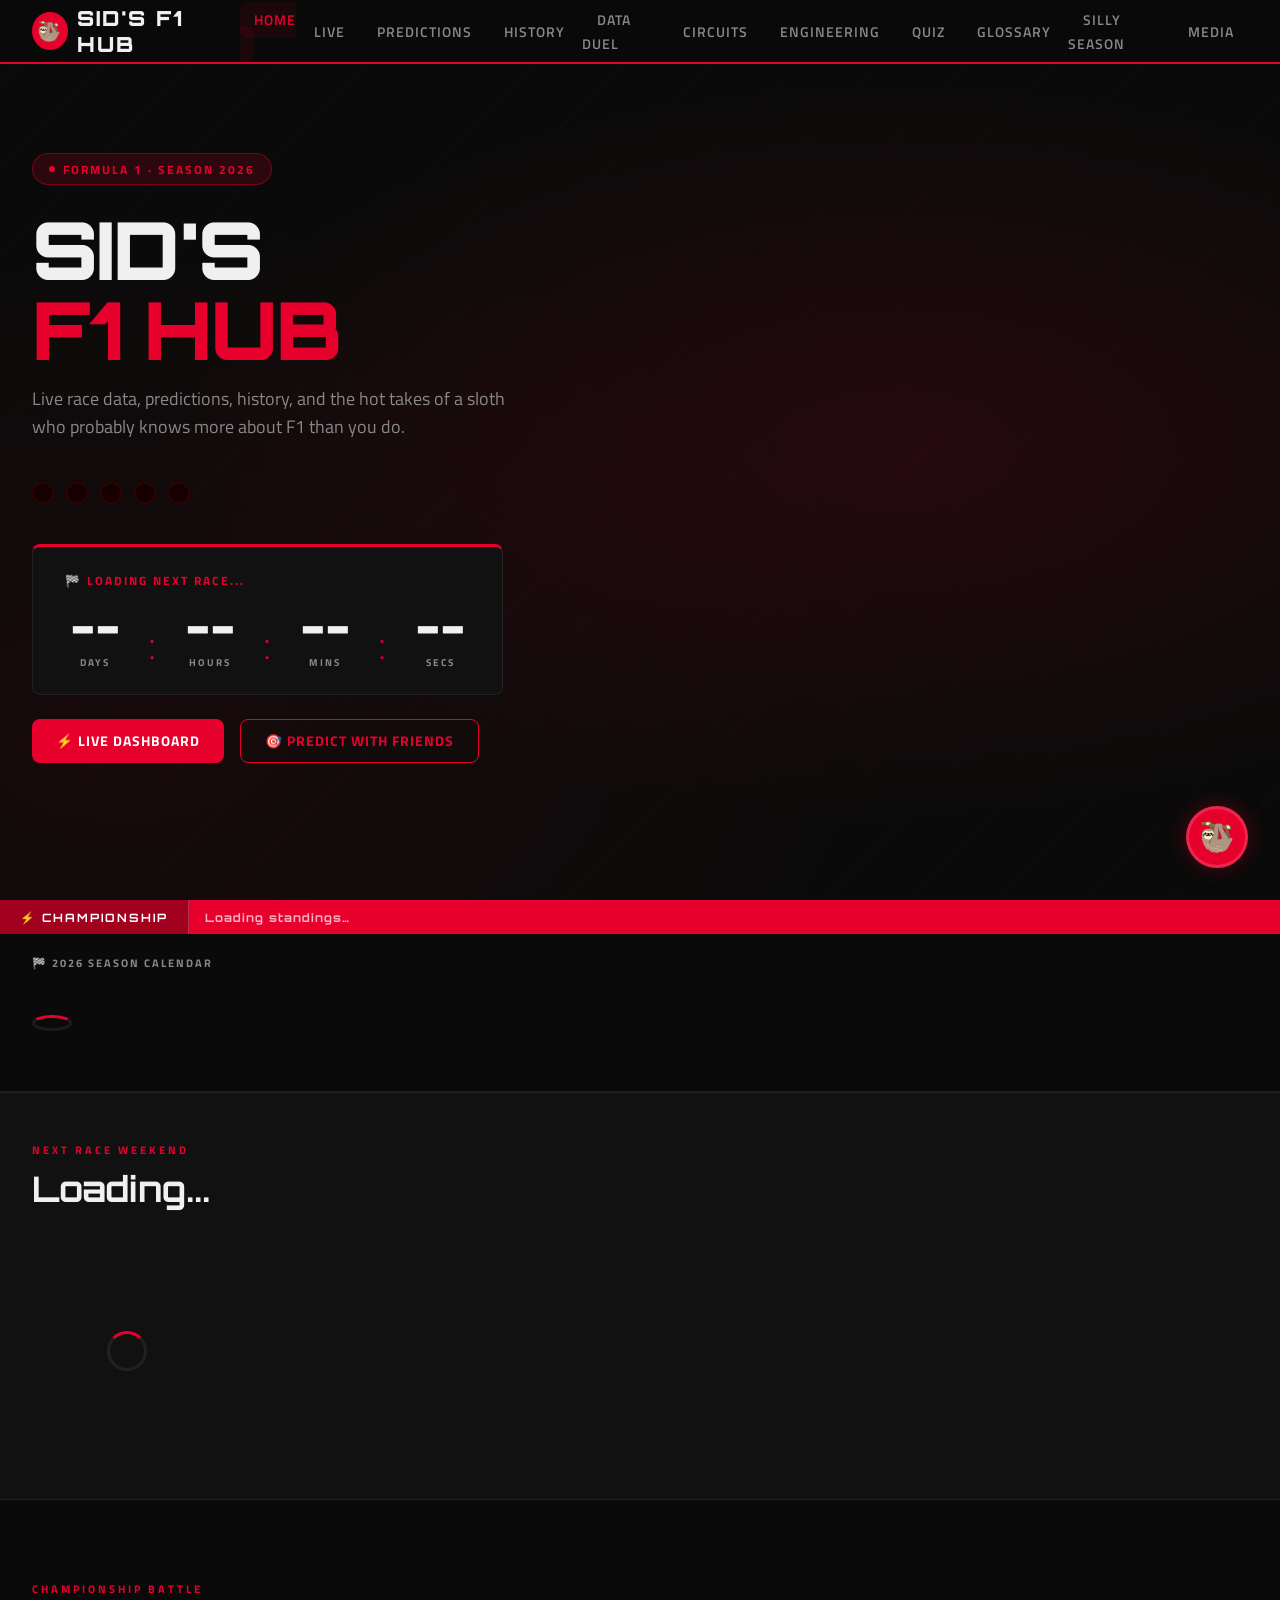
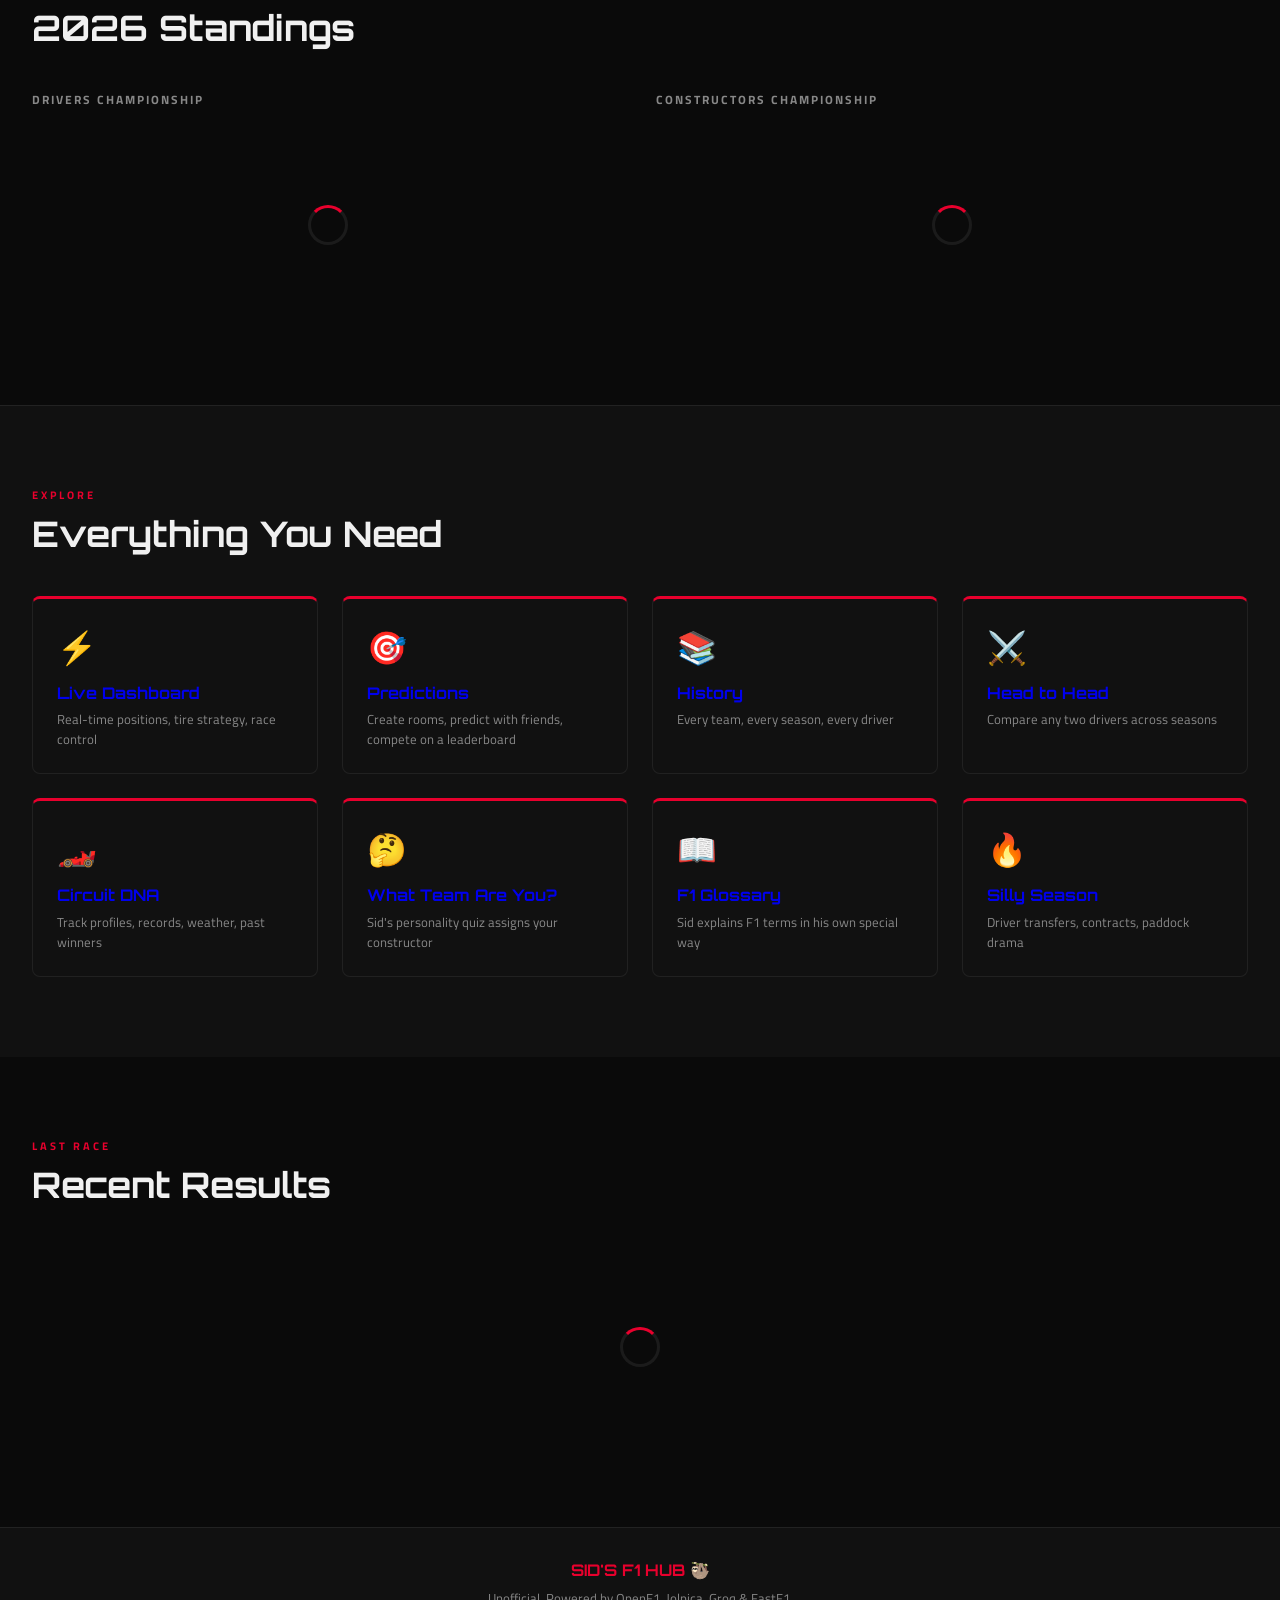
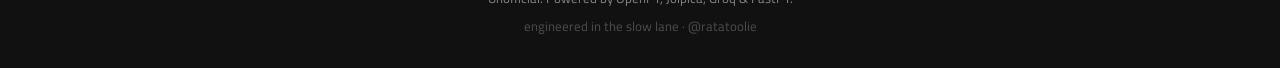
==== commit 9add3d60: "Major update: FastF1 analytics, Data Duel, Engineering & Media pages - Add FastF1 integration with a" ====
--- a/frontend/index.html
+++ b/frontend/index.html
@@ -21,11 +21,13 @@
     <li><a href="pages/live.html">Live</a></li>
     <li><a href="pages/predictions.html">Predictions</a></li>
     <li><a href="pages/history.html">History</a></li>
-    <li><a href="pages/head-to-head.html">H2H</a></li>
+    <li><a href="pages/data-duel.html">Data Duel</a></li>
     <li><a href="pages/circuit.html">Circuits</a></li>
+    <li><a href="pages/engineering.html">Engineering</a></li>
     <li><a href="pages/quiz.html">Quiz</a></li>
     <li><a href="pages/glossary.html">Glossary</a></li>
     <li><a href="pages/silly-season.html">Silly Season</a></li>
+    <li><a href="pages/media.html">Media</a></li>
   </ul>
   <button class="nav-burger" id="navBurger" aria-label="Menu">
     <span></span><span></span><span></span>
@@ -259,8 +261,8 @@
 
 <footer>
   <div class="footer-logo">SID'S F1 HUB 🦥</div>
-  <div>Unofficial. Powered by OpenF1, Jolpica, Groq & pure sloth energy.</div>
-  <div style="margin-top:0.5rem;opacity:0.5;">© 2026 @retalscodes · Data: OpenF1 API · Jolpica/Ergast API · Open-Meteo</div>
+  <div>Unofficial. Powered by OpenF1, Jolpica, Groq & FastF1.</div>
+  <div style="margin-top:0.5rem;opacity:0.5;">engineered in the slow lane · @ratatoolie</div>
 </footer>
 
 <!-- SID CHAT BUBBLE -->
